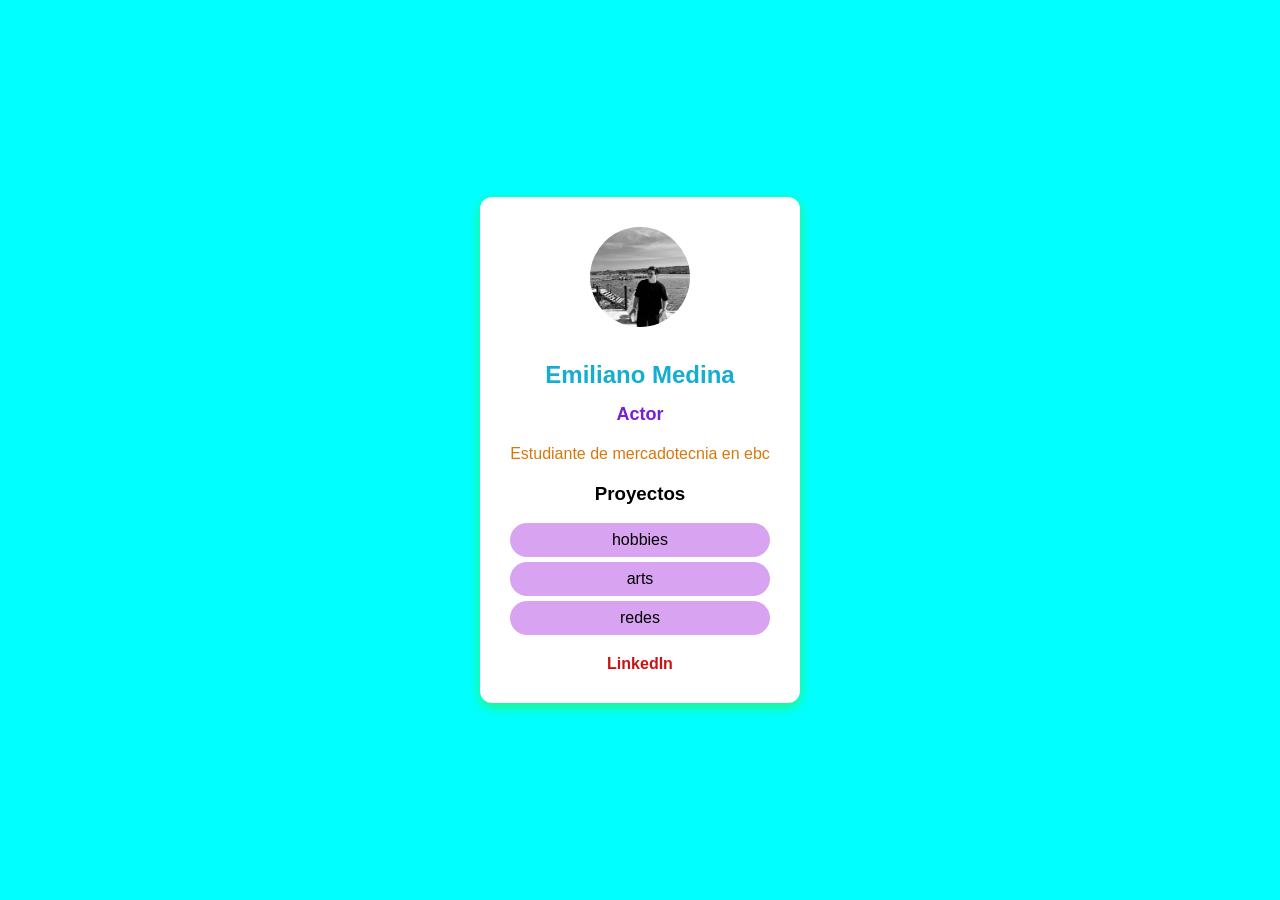
==== E1-Emiliano/index.html @ 9f6c5aa0 "Add files via upload" ====
<!-- En el HTML voy a dejarle estructura 
 a una aplicacion de mi perfil profecional -->
 <!__DOCTYPE esta etiqueta indica el tipo de documneto-->
<!DOCTYPE html>
<!__ heat es para iniciar mi documento-->
<html>
    <!--head es la etiqueta donde coloco las configuraciones de mi html-->
<head> 
    <!--La etiqueta de meta dato.La de UTF-8es la que permite los caracteres especiales -->
<meta charset="UTF-8">
<!--Este Metato de Copyright es para tener los creditos del contenido-->
<meta name="copyright" content="science">
<!--la etiqueta linkes para enlazar con archivos externos-->
<!--aqui estoy enlazando al archivo de los estilos-->
<link rel="stylesheet" href="style.css">
</head> <!--hasta aqui viene el head-->

<!--AQUI INICIA EL BODY;Es el cuerpo de mi pagina Web,app o sitio Web-->
<body>
<div class="card">
       <img src="img/yo .jpe" alt="Foto Emiliano" width="80" height="80">
    <h1> Emiliano Medina</h1>
     <h2> Actor</h2>
     <p> Estudiante de mercadotecnia en ebc</p>
     <h3> Proyectos</h3>
     <ul> 
     <li> hobbies</li>
     <li> arts</li>
        <li> redes</li>
     </ul>
     <a href="https://www.instagram.com/_emiliano.hazan_?igsi=Ymo4Y2V2MGZlb3lh&utm_source=qr" target="_blank">LinkedIn</a>
     
     
     </div>


</body>
---- E1-Emiliano/style.css ----
body {
background-color: aqua;  
font-family: Arial, Helvetica, sans-serif;
display:flex;
justify-content:center;  
align-items: center;
height: 100vh;
margin: 0;
}

.card{
background-color: white;    
border-radius: 12px;
box-shadow: 0 4px 12px rgb(39,245,121);
padding:30px;
max-width: 400px;
text-align: center;
}

.card img{
border-radius: 50%;    
width: 100px;
height: 100px;
object-fit: cover;
margin-bottom: 20px;
}


.card h1 {
  font-size: 24px;
  margin: 10px 0;
  color: #13aed1;
}

.card h2 {
  font-size: 18px;
  color: #781fd2;
  margin-bottom: 20px;
}

.card p {
  font-size: 16px;
  color: #d7780c;
  margin-bottom: 20px;
}

.card ul {
  list-style: none;
  padding:0;
  margin-bottom: 20px;
}

.card ul li {
  background-color:#D8A3F0;
  margin: 5px 0;
  padding:8px;
  border-radius: 20px;
}

.card a {
 text-decoration: none;
 color: #ca1313;
 font-weight: bold;
}
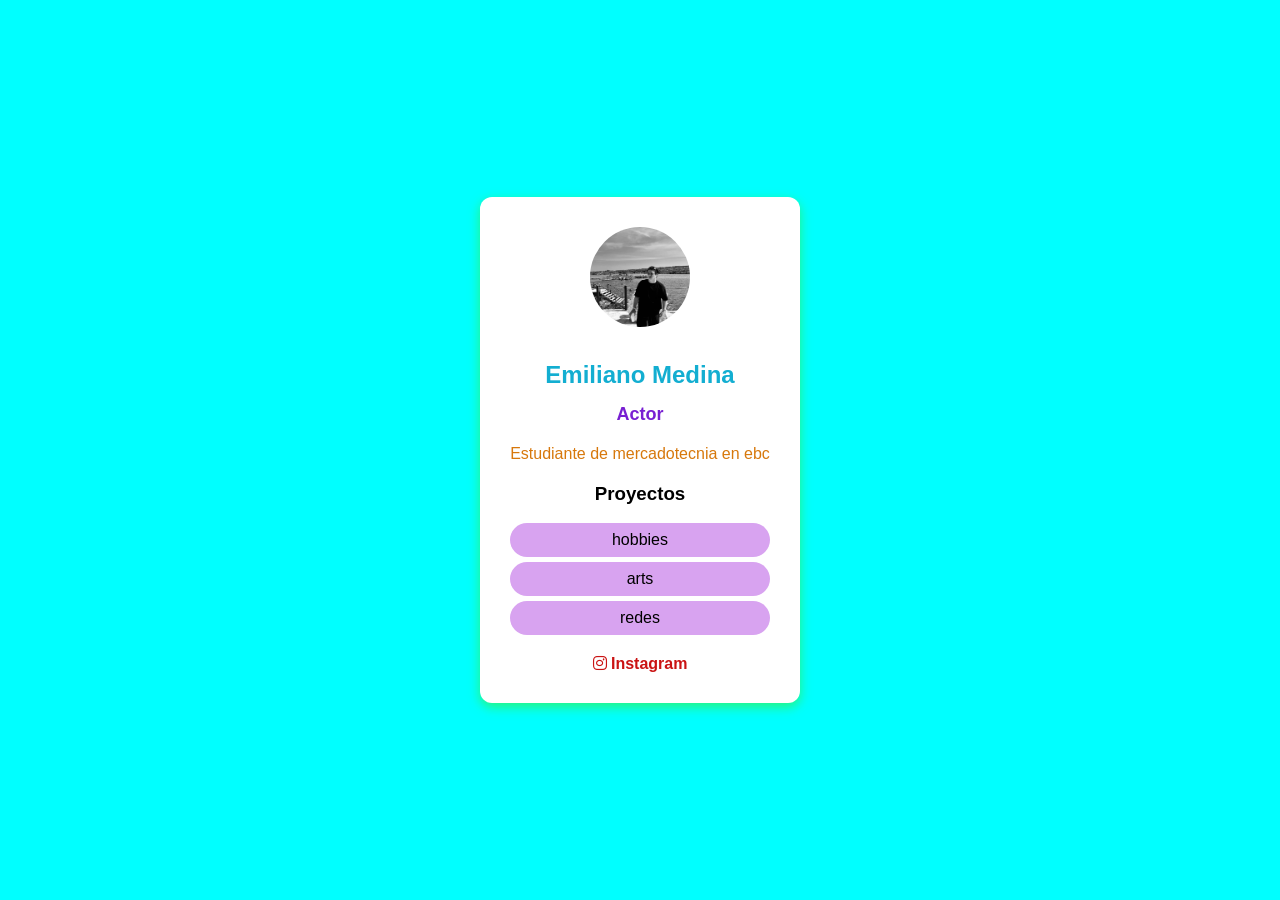
==== commit 5560edfa: "actualización entregable 1 entregable 1 EMILIANO" ====
--- a/E1-Emiliano/index.html
+++ b/E1-Emiliano/index.html
@@ -9,7 +9,12 @@
     <!--La etiqueta de meta dato.La de UTF-8es la que permite los caracteres especiales -->
 <meta charset="UTF-8">
 <!--Este Metato de Copyright es para tener los creditos del contenido-->
-<meta name="copyright" content="science">
+<meta name="copyright" content="science"> 
+<!-- FAVICON -->
+  <link rel="icon" href="IMG/favicon.png" type="image/png">
+
+  <!-- Font Awesome para iconos -->
+  <link rel="stylesheet" href="https://cdnjs.cloudflare.com/ajax/libs/font-awesome/6.5.2/css/all.min.css">
 <!--la etiqueta linkes para enlazar con archivos externos-->
 <!--aqui estoy enlazando al archivo de los estilos-->
 <link rel="stylesheet" href="style.css">
@@ -28,7 +33,9 @@
      <li> arts</li>
         <li> redes</li>
      </ul>
-     <a href="https://www.instagram.com/_emiliano.hazan_?igsi=Ymo4Y2V2MGZlb3lh&utm_source=qr" target="_blank">LinkedIn</a>
+     <a href="https://www.instagram.com/_emiliano.hazan_?igsi=Ymo4Y2V2MGZlb3lh&utm_source=qr" target="_blank">
+       <i class="fa-brands fa-instagram"></i> 
+       Instagram</a>
      
      
      </div>
--- a/E1-Emiliano/style.css
+++ b/E1-Emiliano/style.css
@@ -6,6 +6,11 @@
 align-items: center;
 height: 100vh;
 margin: 0;
+}
+card:hover {
+  transform: translateY(-8px);
+
+  box-shadow: 0 10px 25px rgba(39, 245, 121, 0.5);
 }
 
 .card{
@@ -61,4 +66,6 @@
  text-decoration: none;
  color: #ca1313;
  font-weight: bold;
-}+}
+
+
